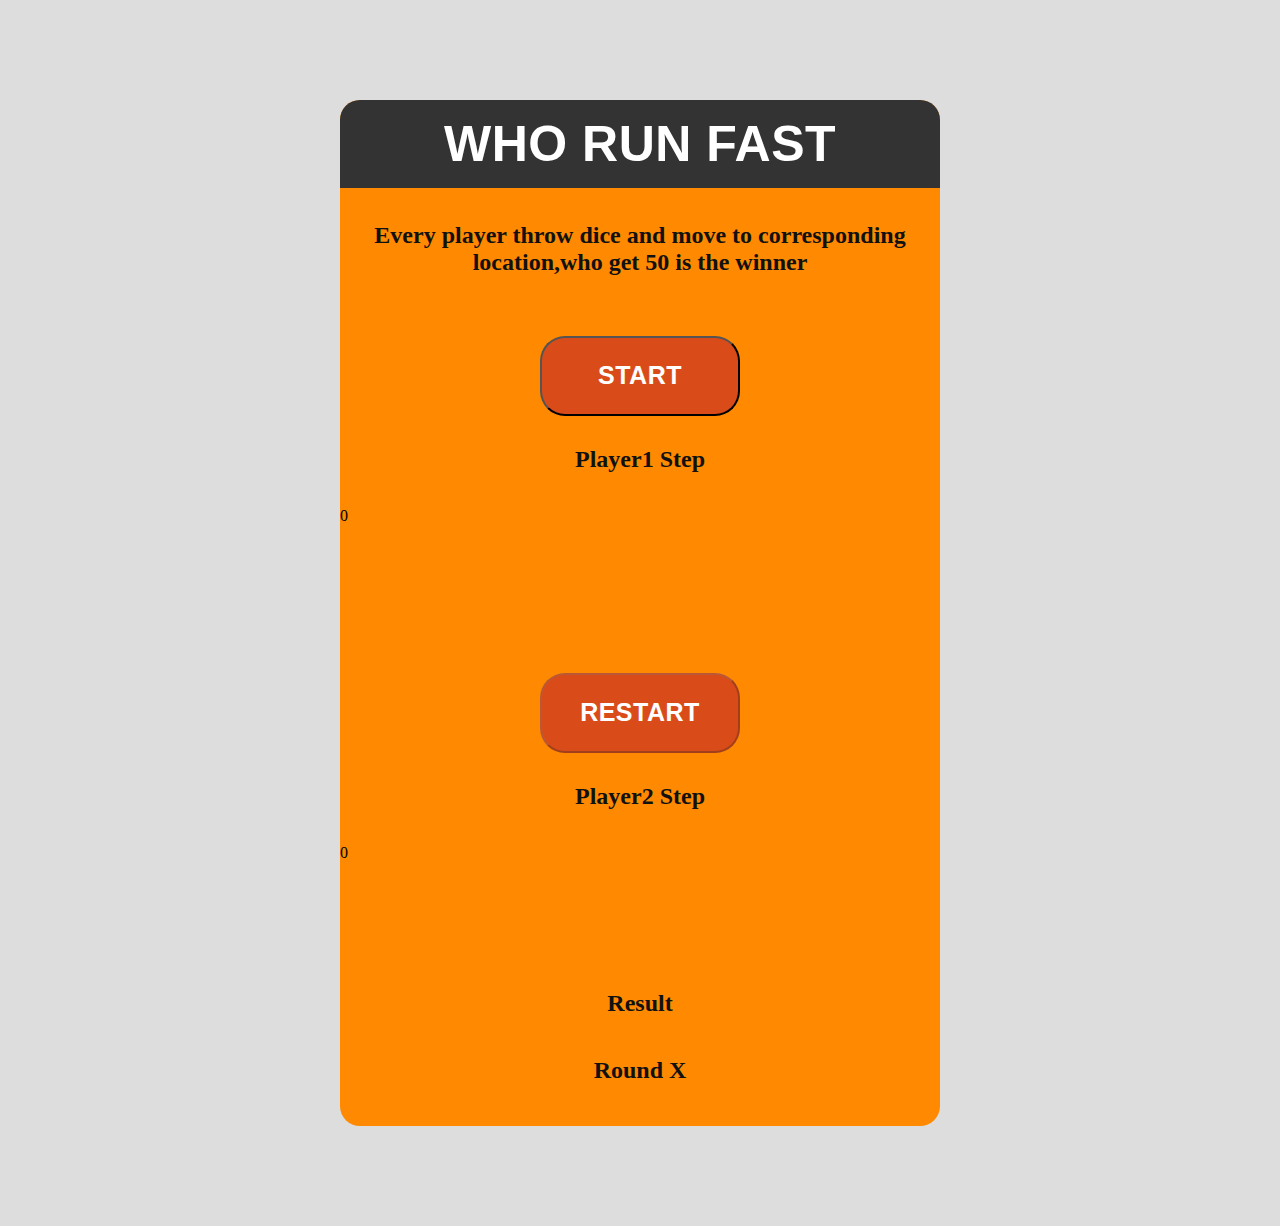
==== index.html @ df5ef542 "ttx" ====
<!doctype html>
<html lang="en">

<head>
  <!-- Required meta tags -->
  <meta charset="utf-8">
  <meta name="viewport" content="width=device-width, initial-scale=1">

  <!-- Bootstrap CSS -->
  <link href="https://cdn.jsdelivr.net/npm/bootstrap@5.1.3/dist/css/bootstrap.min.css" rel="stylesheet"
    integrity="sha384-1BmE4kWBq78iYhFldvKuhfTAU6auU8tT94WrHftjDbrCEXSU1oBoqyl2QvZ6jIW3" crossorigin="anonymous">
    <link rel="stylesheet" type="text/css" href="styles/styles.css" />

  <title>Who Run Fast</title>

</head>

<body id="success">
  <main class="container">
    <h1 class="text-center">Who Run Fast</h1>
    <h3 class="text-center">Every player throw dice and move to corresponding location,who get 50 is the winner</h3>
    <section class="row top">
      <div class="col-sm-6 col-md-6 text-center">
        <div class="thumbnail">
          <div class="caption">
            <button type="button" class="btn btn-warning" id="start">Start</button>
            <h3>Player1 Step</h3>
            <div class="progress">
              <div id="p1Location" class="progress-bar progress-bar-striped progress-bar-animated" role="progressbar" aria-valuenow="0" aria-valuemin="0" aria-valuemax="100" style="width: 0%">0</div>
            </div>
            <br>
            <button type="button" class="btn btn-primary" id="p1Click">Click dice</button>
          </div>
        </div>
      </div>
      <div class="col-sm-6 col-md-6 text-center">
        <div class="thumbnail">
          <div class="caption">
            <button type="button" class="btn btn-warning" id="restart">Restart</button>
            <h3>Player2 Step</h3>
            <div class="progress">
              <div id="p2Location" class="progress-bar progress-bar-striped progress-bar-animated" role="progressbar" aria-valuenow="0" aria-valuemin="0" aria-valuemax="100" style="width: 0%">0</div>
            </div>
            <br>
            <button type="button" class="btn btn-primary" id="p2Click">Click dice</button>
          </div>
        </div>
      </div>
    </section>
    <section class="row botton">
      <h3 class="text-center" >Result</h3>
      <h4 class="text-center" id="currentRound">Round X</h4>
      <div class="text-center" id="p1result"></div>
      <div class="text-center" id="p2result"></div>
    </section>
  </main>


  <!-- Optional JavaScript; choose one of the two! -->

  <!-- Option 1: Bootstrap Bundle with Popper -->
  <script src="https://cdn.jsdelivr.net/npm/bootstrap@5.1.3/dist/js/bootstrap.bundle.min.js"
    integrity="sha384-ka7Sk0Gln4gmtz2MlQnikT1wXgYsOg+OMhuP+IlRH9sENBO0LRn5q+8nbTov4+1p"
    crossorigin="anonymous"></script>

  <!-- Option 2: Separate Popper and Bootstrap JS -->
  <!--
    <script src="https://cdn.jsdelivr.net/npm/@popperjs/core@2.10.2/dist/umd/popper.min.js" integrity="sha384-7+zCNj/IqJ95wo16oMtfsKbZ9ccEh31eOz1HGyDuCQ6wgnyJNSYdrPa03rtR1zdB" crossorigin="anonymous"></script>
    <script src="https://cdn.jsdelivr.net/npm/bootstrap@5.1.3/dist/js/bootstrap.min.js" integrity="sha384-QJHtvGhmr9XOIpI6YVutG+2QOK9T+ZnN4kzFN1RtK3zEFEIsxhlmWl5/YESvpZ13" crossorigin="anonymous"></script>
    -->
    <script src="project.js"></script>
</body>

</html>
---- styles/styles.css ----
.container {
    min-height: 525px;
    width: 600px;
    padding-bottom: 1px;
    margin: 100px auto;
    background: #FF8900;
    border-radius: 20px;
    text-align: center;
  }
  
  h1 {
    background: #333;
    color: white;
    text-transform: uppercase;
    font-family: Helvetica;
    font-size: 50px;
    letter-spacing: 0.5px;
    padding: 15px 20px;
    border-top-left-radius: 20px;
    border-top-right-radius: 20px;
  }


  body {
    font-family: 'Roboto';
    background: #ddd;
}



.btn-primary {
    background: #3498db;
    color: #fff;
    font-size: 30px;
    text-transform: uppercase;
    letter-spacing: 0.5px;
    font-weight: 700;
    padding: 12px 20px;
    display: inline-block;
    outline: none;
    border-radius: 25px;
    width: 200px;
    height: 80px;
}

img {
    height: 90px;
    margin-top: 20px;
    width: 100px;
}

.btn-warning {
    background: #D94C1A;
    color: #fff;
    font-size: 25px;
    text-transform: uppercase;
    letter-spacing: 0.5px;
    font-weight: 700;
    padding: 12px 20px;
    display: inline-block;
    outline: none;
    border-radius: 25px;
    width: 200px;
    height: 80px;
}

p {
    font-family: 'Roboto';
    text-align: center;
    color: #57523E;
    font-size: 30px;
}

h2 {
    margin-top: 30px;
    font-size: 24px;
    letter-spacing: 0;
    position: relative;
    padding: 0 0 10px 0;
    line-height: normal;
    color: #111111;
}

h3,
h4 {
    margin-top: 30px;
    font-size: 24px;
    letter-spacing: 0;
    position: relative;
    padding: 0 0 10px 0;
    line-height: normal;
    color: #111111;
    font-weight: bold;
}

.caption {
    margin-top: 50px;
}

/*#p1Location,
#p2Location {
    margin-top: 20px;
}*/
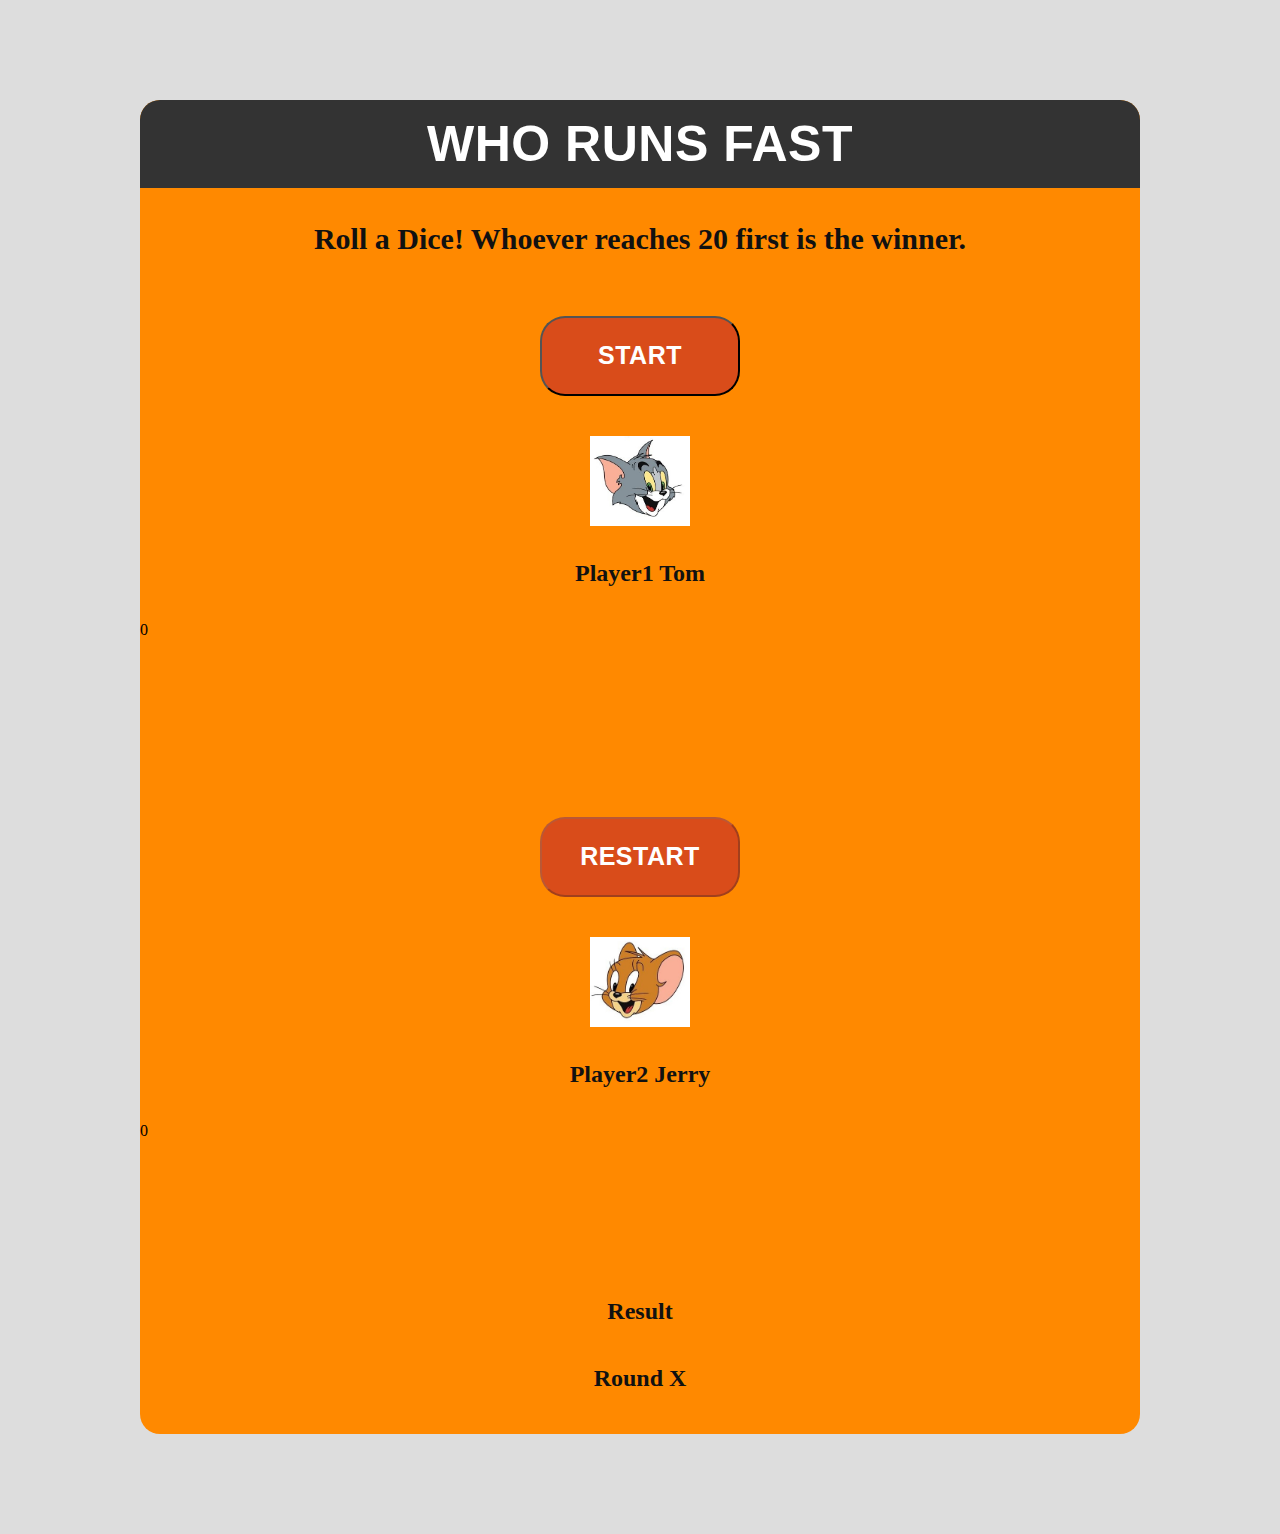
==== commit 4ddaaa58: "调一下" ====
--- a/index.html
+++ b/index.html
@@ -18,19 +18,22 @@
 
 <body id="success">
   <main class="container">
-    <h1 class="text-center">Who Run Fast</h1>
-    <h3 class="text-center">Every player throw dice and move to corresponding location,who get 50 is the winner</h3>
+    <h1 class="text-center">Who Runs Fast</h1>
+    <h2 class="text-center">Roll a Dice! Whoever reaches 20 first is the winner.</h3>
     <section class="row top">
       <div class="col-sm-6 col-md-6 text-center">
         <div class="thumbnail">
           <div class="caption">
             <button type="button" class="btn btn-warning" id="start">Start</button>
-            <h3>Player1 Step</h3>
+            <div>
+              <img src="images/tom.jpg" />
+              <h3>Player1  Tom</h3>
+            </div>  
             <div class="progress">
               <div id="p1Location" class="progress-bar progress-bar-striped progress-bar-animated" role="progressbar" aria-valuenow="0" aria-valuemin="0" aria-valuemax="100" style="width: 0%">0</div>
             </div>
             <br>
-            <button type="button" class="btn btn-primary" id="p1Click">Click dice</button>
+            <button type="button" class="btn btn-primary" id="p1Click">Roll dice</button>
           </div>
         </div>
       </div>
@@ -38,12 +41,15 @@
         <div class="thumbnail">
           <div class="caption">
             <button type="button" class="btn btn-warning" id="restart">Restart</button>
-            <h3>Player2 Step</h3>
+            <div> 
+              <img src="images/jerry.jpg" />
+              <h3>Player2 Jerry</h3>
+            </div>
             <div class="progress">
               <div id="p2Location" class="progress-bar progress-bar-striped progress-bar-animated" role="progressbar" aria-valuenow="0" aria-valuemin="0" aria-valuemax="100" style="width: 0%">0</div>
             </div>
             <br>
-            <button type="button" class="btn btn-primary" id="p2Click">Click dice</button>
+            <button type="button" class="btn btn-primary" id="p2Click">Roll dice</button>
           </div>
         </div>
       </div>
--- a/styles/styles.css
+++ b/styles/styles.css
@@ -1,13 +1,13 @@
 
 .container {
-    min-height: 525px;
-    width: 600px;
+    min-height: 800px;
+    width: 1000px;
     padding-bottom: 1px;
     margin: 100px auto;
     background: #FF8900;
     border-radius: 20px;
     text-align: center;
-  }
+}
   
   h1 {
     background: #333;
@@ -32,7 +32,7 @@
 .btn-primary {
     background: #3498db;
     color: #fff;
-    font-size: 30px;
+    font-size: 20px;
     text-transform: uppercase;
     letter-spacing: 0.5px;
     font-weight: 700;
@@ -42,11 +42,12 @@
     border-radius: 25px;
     width: 200px;
     height: 80px;
+    margin-top: 30px;
 }
 
 img {
     height: 90px;
-    margin-top: 20px;
+    margin-top: 40px;
     width: 100px;
 }
 
@@ -65,16 +66,16 @@
     height: 80px;
 }
 
-p {
+p{
     font-family: 'Roboto';
     text-align: center;
     color: #57523E;
-    font-size: 30px;
+    font-size: 50px;
 }
 
 h2 {
     margin-top: 30px;
-    font-size: 24px;
+    font-size: 30px;
     letter-spacing: 0;
     position: relative;
     padding: 0 0 10px 0;
@@ -102,3 +103,4 @@
 #p2Location {
     margin-top: 20px;
 }*/
+
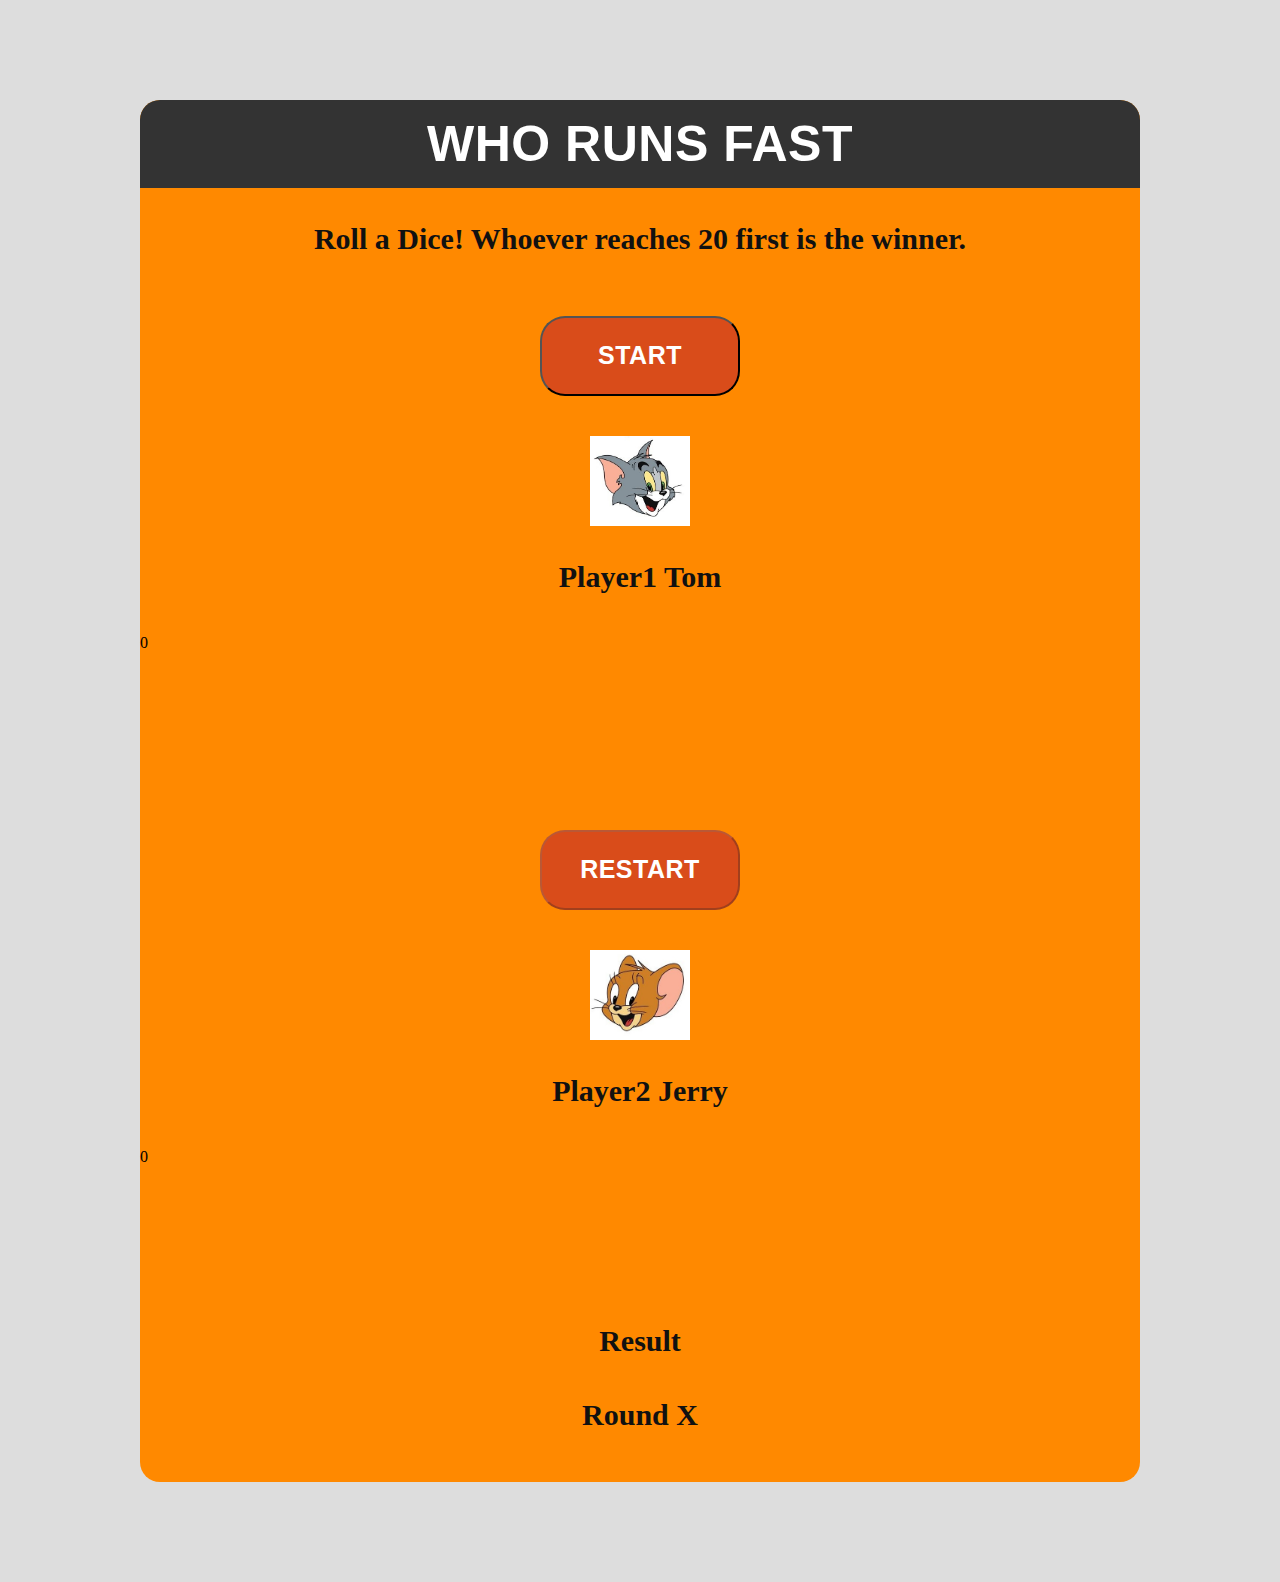
==== commit 237751a8: "ttx" ====
--- a/index.html
+++ b/index.html
@@ -30,7 +30,7 @@
               <h3>Player1  Tom</h3>
             </div>  
             <div class="progress">
-              <div id="p1Location" class="progress-bar progress-bar-striped progress-bar-animated" role="progressbar" aria-valuenow="0" aria-valuemin="0" aria-valuemax="100" style="width: 0%">0</div>
+              <div id="p1Location" class="progress-bar progress-bar-striped progress-bar-animated" role="progressbar" aria-valuenow="0" aria-valuemin="0" aria-valuemax="20" style="width: 0%">0</div>
             </div>
             <br>
             <button type="button" class="btn btn-primary" id="p1Click">Roll dice</button>
@@ -46,7 +46,7 @@
               <h3>Player2 Jerry</h3>
             </div>
             <div class="progress">
-              <div id="p2Location" class="progress-bar progress-bar-striped progress-bar-animated" role="progressbar" aria-valuenow="0" aria-valuemin="0" aria-valuemax="100" style="width: 0%">0</div>
+              <div id="p2Location" class="progress-bar progress-bar-striped progress-bar-animated" role="progressbar" aria-valuenow="0" aria-valuemin="0" aria-valuemax="20" style="width: 0%">0</div>
             </div>
             <br>
             <button type="button" class="btn btn-primary" id="p2Click">Roll dice</button>
--- a/styles/styles.css
+++ b/styles/styles.css
@@ -1,6 +1,6 @@
 
 .container {
-    min-height: 800px;
+    min-height: 900px;
     width: 1000px;
     padding-bottom: 1px;
     margin: 100px auto;
@@ -32,7 +32,7 @@
 .btn-primary {
     background: #3498db;
     color: #fff;
-    font-size: 20px;
+    font-size: 25px;
     text-transform: uppercase;
     letter-spacing: 0.5px;
     font-weight: 700;
@@ -86,7 +86,7 @@
 h3,
 h4 {
     margin-top: 30px;
-    font-size: 24px;
+    font-size: 30px;
     letter-spacing: 0;
     position: relative;
     padding: 0 0 10px 0;
@@ -104,3 +104,6 @@
     margin-top: 20px;
 }*/
 
+#p1result,#p2result{
+    font-size: 24px;
+}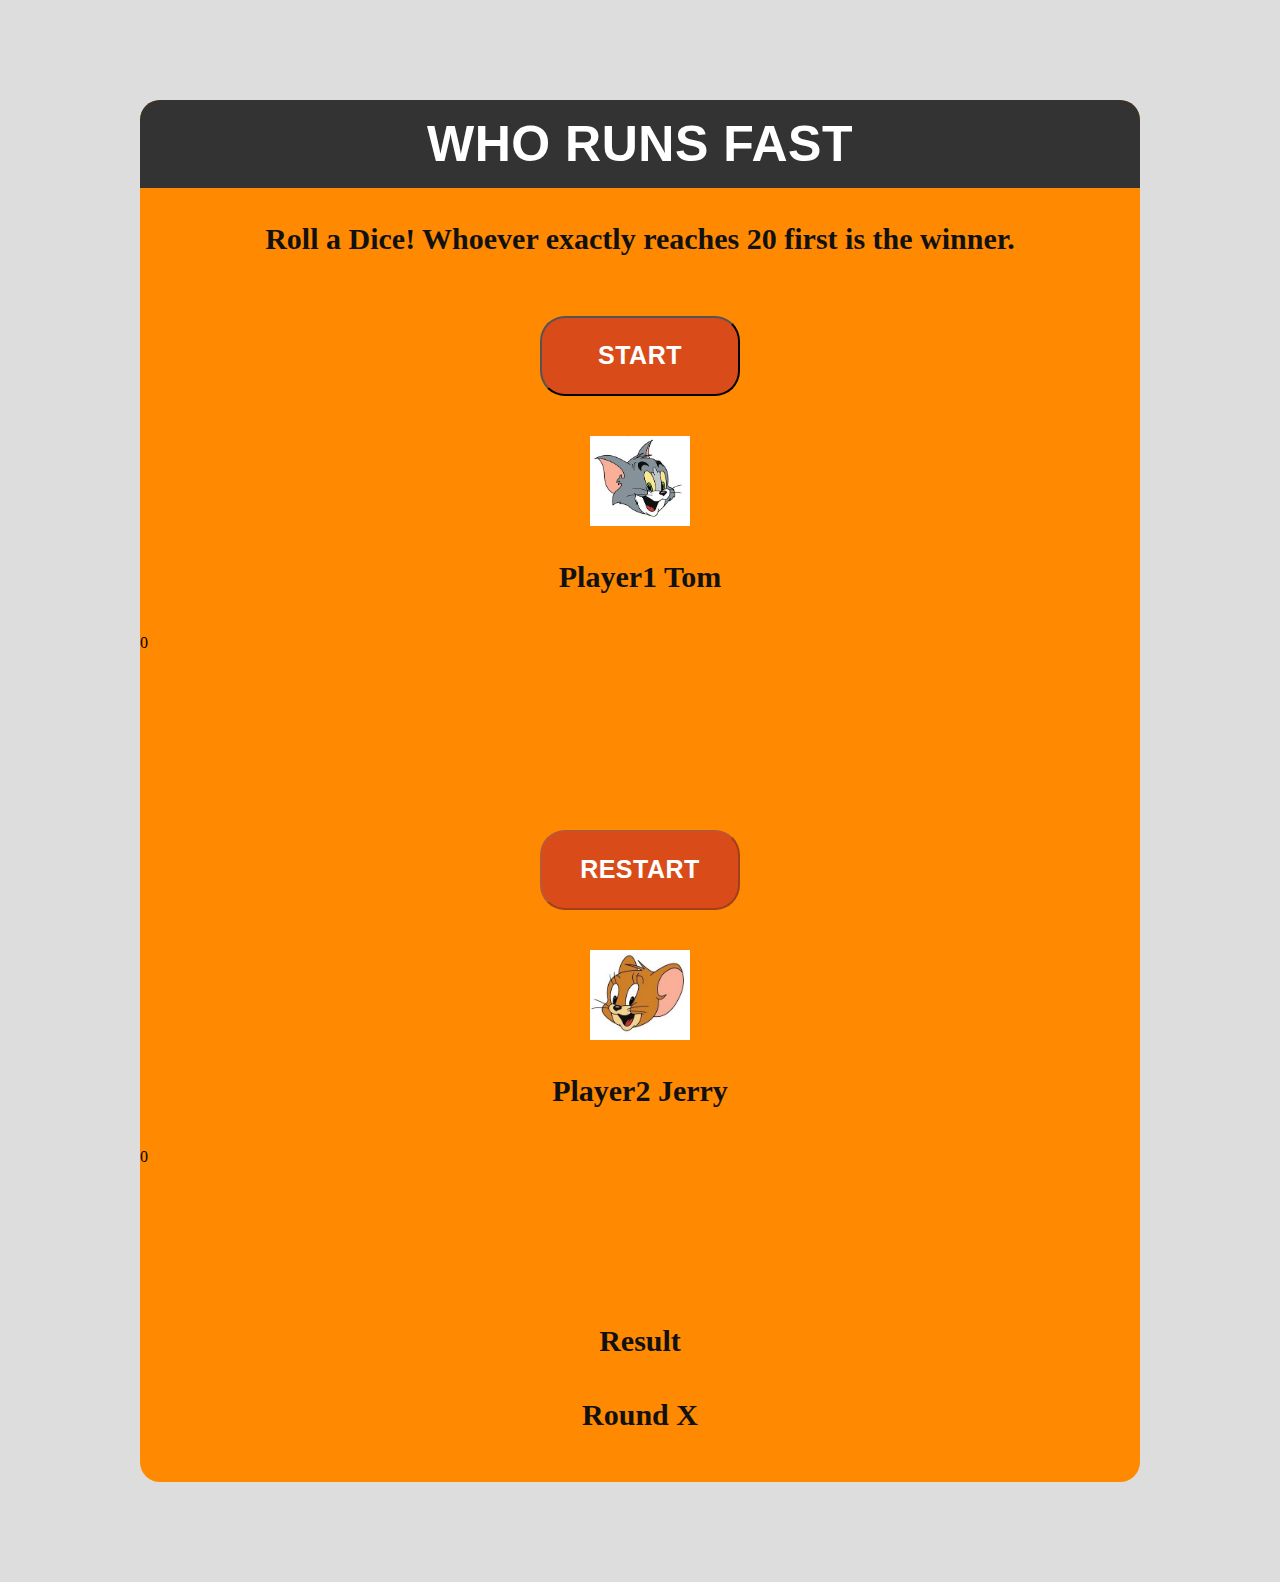
==== commit 8bbbc630: "Update index.html" ====
--- a/index.html
+++ b/index.html
@@ -18,8 +18,10 @@
 
 <body id="success">
   <main class="container">
-    <h1 class="text-center">Who Runs Fast</h1>
-    <h2 class="text-center">Roll a Dice! Whoever reaches 20 first is the winner.</h3>
+    <div class="row">
+      <h1 >Who Runs Fast</h1>
+    </div>
+    <h2 class="text-center">Roll a Dice! Whoever exactly reaches 20 first is the winner.</h3>
     <section class="row top">
       <div class="col-sm-6 col-md-6 text-center">
         <div class="thumbnail">
@@ -30,7 +32,7 @@
               <h3>Player1  Tom</h3>
             </div>  
             <div class="progress">
-              <div id="p1Location" class="progress-bar progress-bar-striped progress-bar-animated" role="progressbar" aria-valuenow="0" aria-valuemin="0" aria-valuemax="20" style="width: 0%">0</div>
+              <div id="p1Location" class="progress-bar progress-bar-striped progress-bar-animated" role="progressbar" aria-valuenow="0" aria-valuemin="0" aria-valuemax="100" style="width: 0%">0</div>
             </div>
             <br>
             <button type="button" class="btn btn-primary" id="p1Click">Roll dice</button>
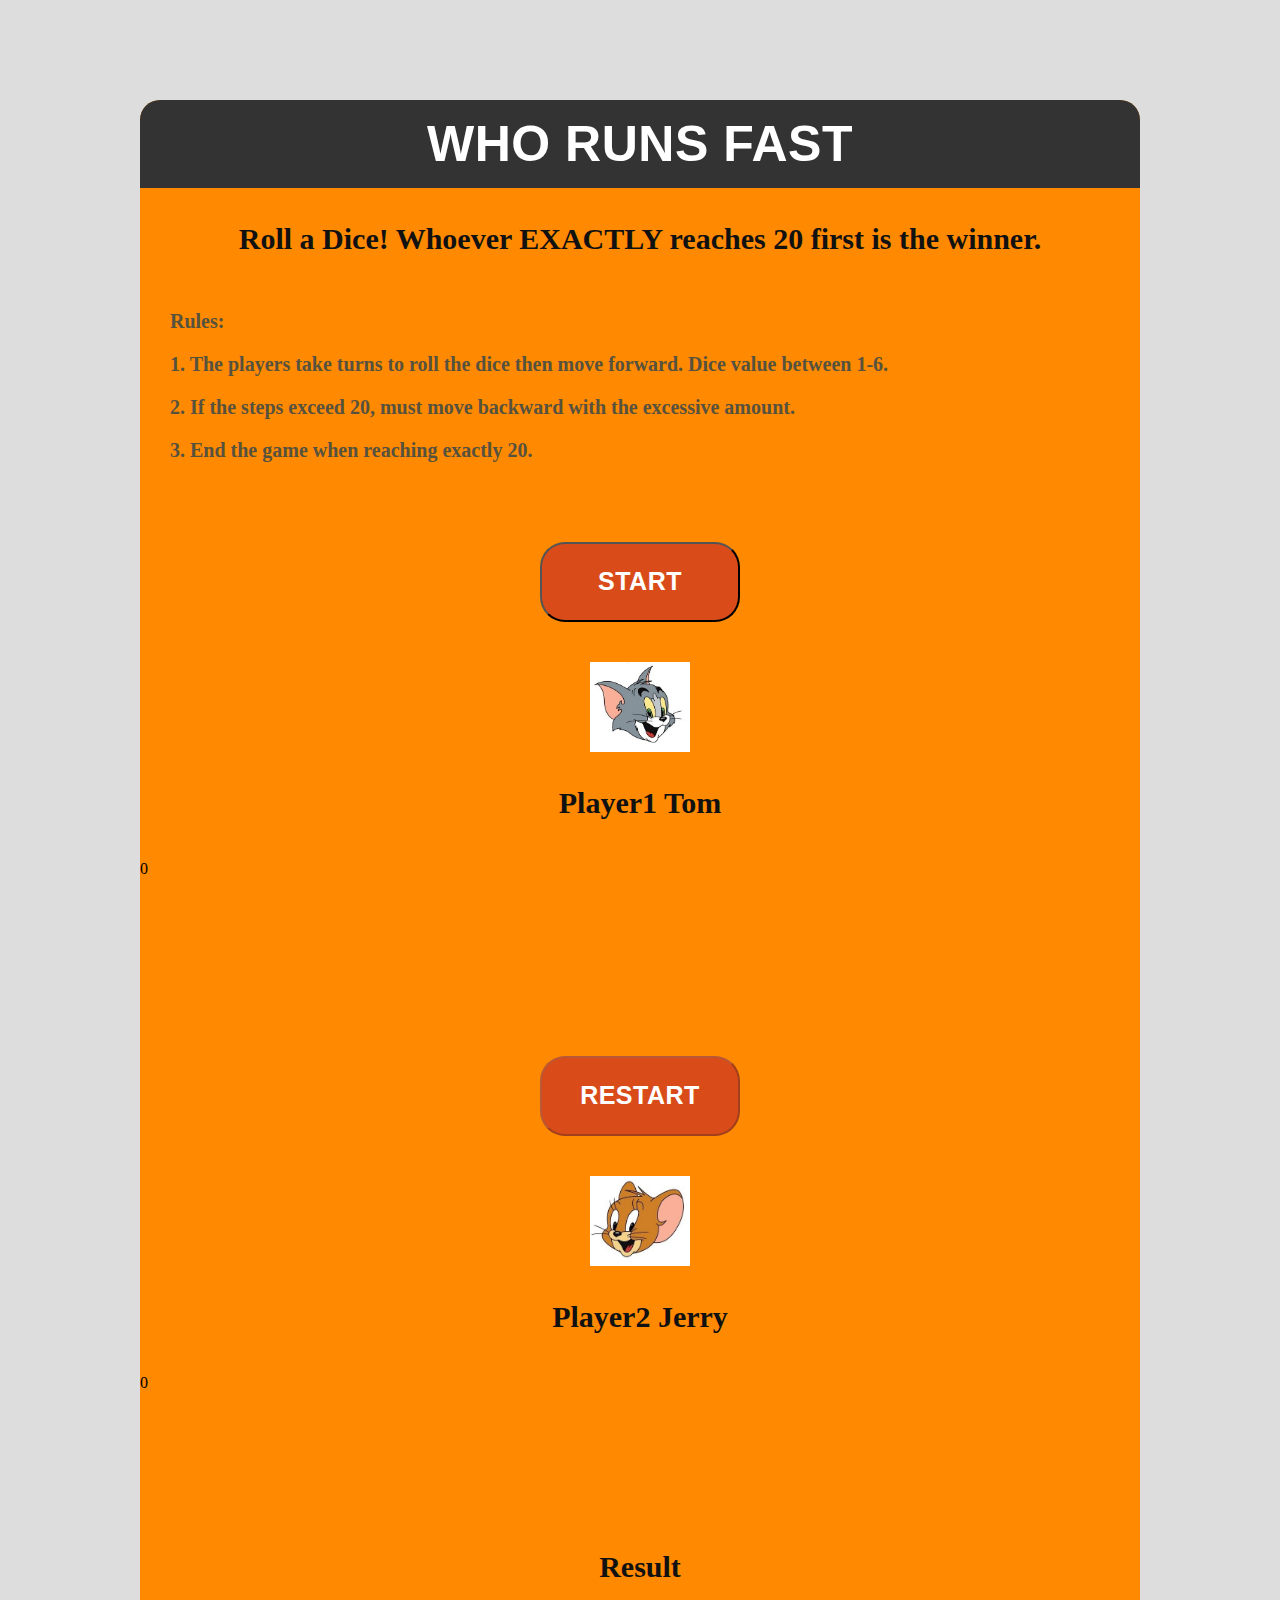
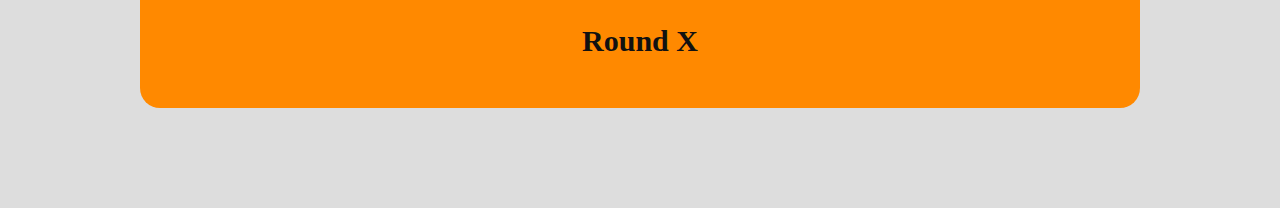
==== commit fc3be611: "update rules" ====
--- a/index.html
+++ b/index.html
@@ -21,7 +21,12 @@
     <div class="row">
       <h1 >Who Runs Fast</h1>
     </div>
-    <h2 class="text-center">Roll a Dice! Whoever exactly reaches 20 first is the winner.</h3>
+    <h2 class="text-center">Roll a Dice! Whoever EXACTLY reaches 20 first is the winner.<br><br>
+      <p>Rules:</p>
+      <p>1. The players take turns to roll the dice then move forward. Dice value between 1-6.</p>
+      <p>2. If the steps exceed 20, must move backward with the excessive amount.</p>
+      <p>3. End the game when reaching exactly 20.</p>
+    </h2>
     <section class="row top">
       <div class="col-sm-6 col-md-6 text-center">
         <div class="thumbnail">
--- a/styles/styles.css
+++ b/styles/styles.css
@@ -1,6 +1,6 @@
 
 .container {
-    min-height: 900px;
+    min-height: 1100px;
     width: 1000px;
     padding-bottom: 1px;
     margin: 100px auto;
@@ -68,9 +68,10 @@
 
 p{
     font-family: 'Roboto';
-    text-align: center;
     color: #57523E;
-    font-size: 50px;
+    font-size: 20px;
+    text-align: left;
+    margin-left: 30px;
 }
 
 h2 {
@@ -106,4 +107,12 @@
 
 #p1result,#p2result{
     font-size: 24px;
+}
+
+#p1result{
+    color: #7a2101;
+}
+
+#p2result{
+    color: #034977;
 }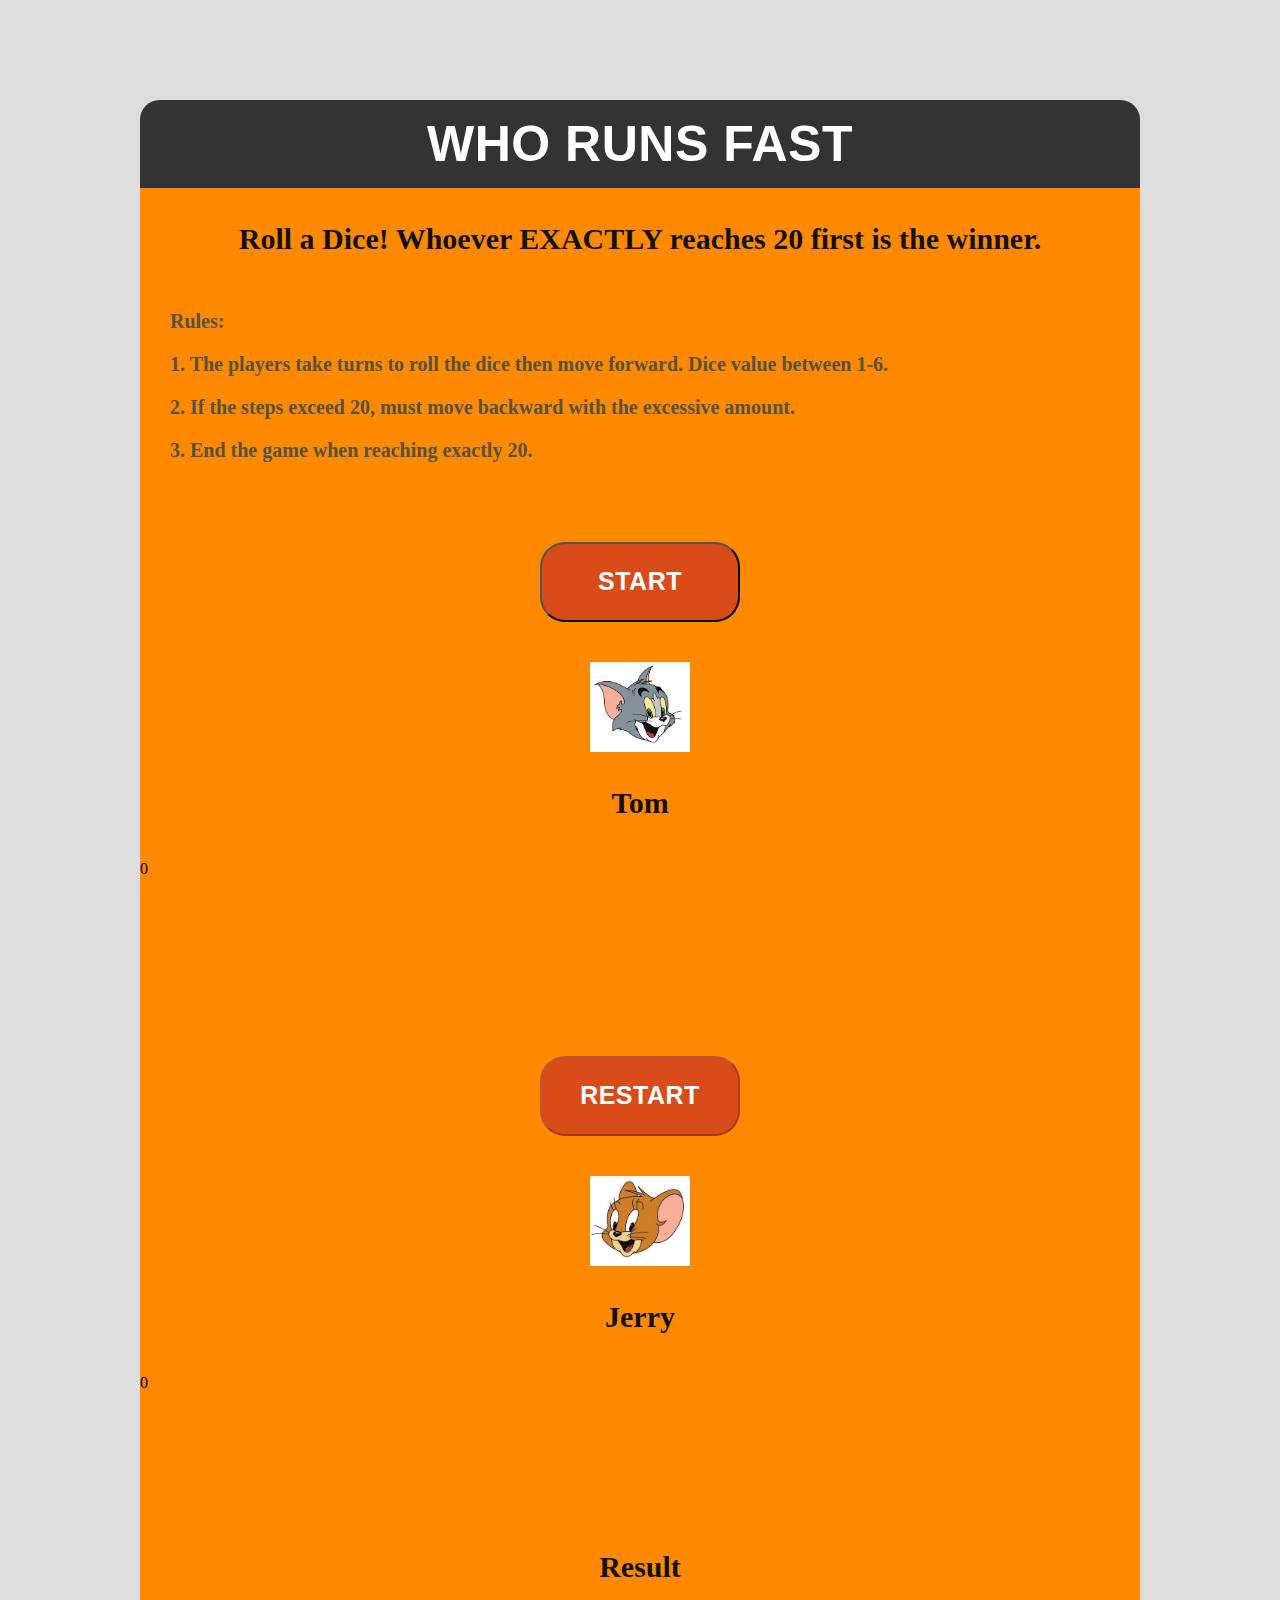
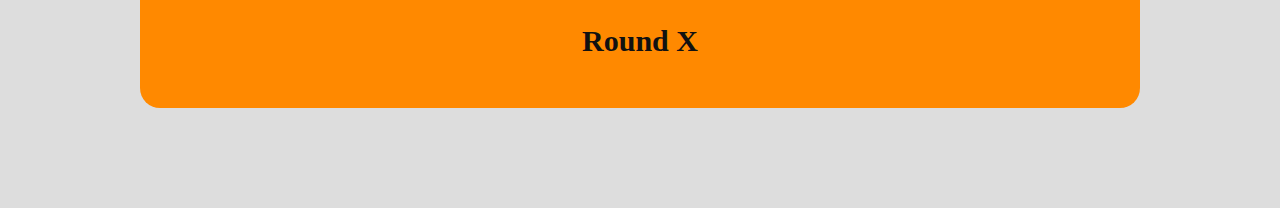
==== commit ca2c896f: "add" ====
--- a/index.html
+++ b/index.html
@@ -34,7 +34,7 @@
             <button type="button" class="btn btn-warning" id="start">Start</button>
             <div>
               <img src="images/tom.jpg" />
-              <h3>Player1  Tom</h3>
+              <h3>Tom</h3>
             </div>  
             <div class="progress">
               <div id="p1Location" class="progress-bar progress-bar-striped progress-bar-animated" role="progressbar" aria-valuenow="0" aria-valuemin="0" aria-valuemax="100" style="width: 0%">0</div>
@@ -50,7 +50,7 @@
             <button type="button" class="btn btn-warning" id="restart">Restart</button>
             <div> 
               <img src="images/jerry.jpg" />
-              <h3>Player2 Jerry</h3>
+              <h3>Jerry</h3>
             </div>
             <div class="progress">
               <div id="p2Location" class="progress-bar progress-bar-striped progress-bar-animated" role="progressbar" aria-valuenow="0" aria-valuemin="0" aria-valuemax="20" style="width: 0%">0</div>
--- a/styles/styles.css
+++ b/styles/styles.css
@@ -115,4 +115,9 @@
 
 #p2result{
     color: #034977;
+}
+
+strong{
+    color: gold;
+    font-size: 2em;
 }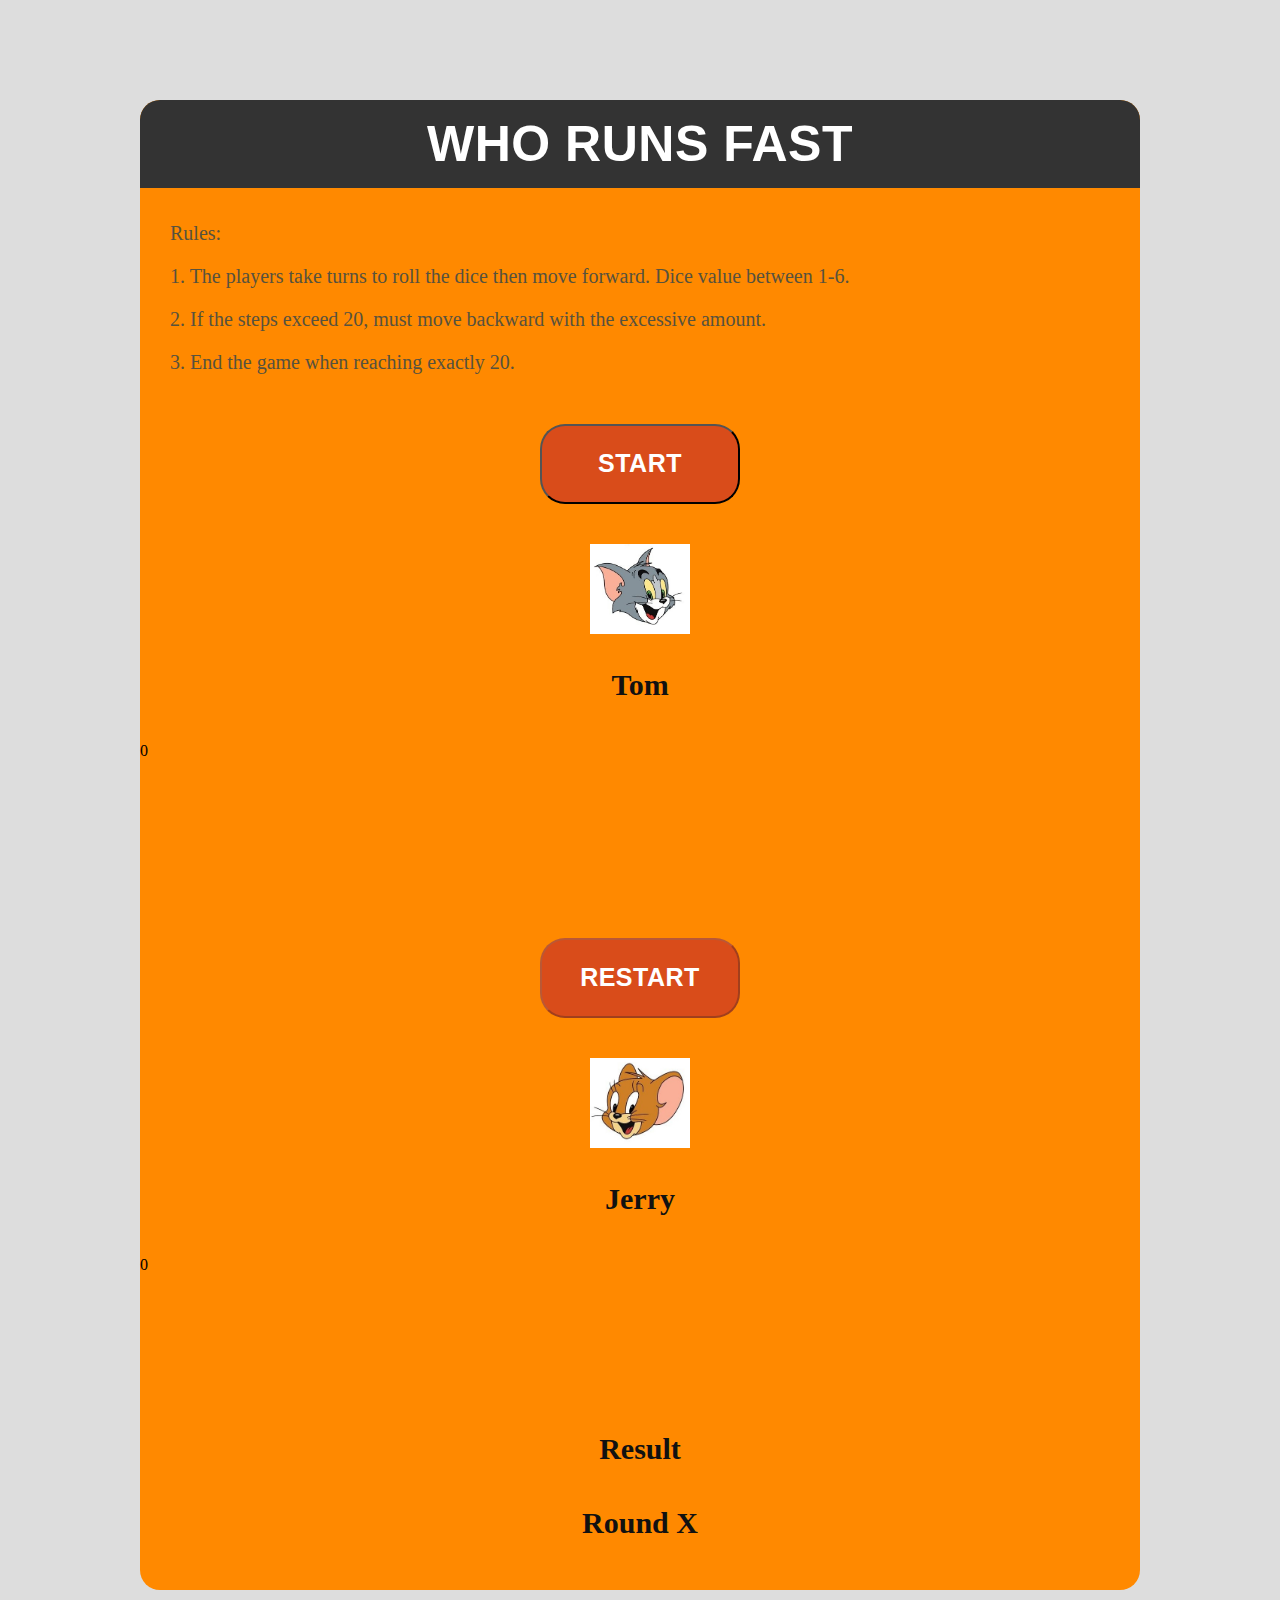
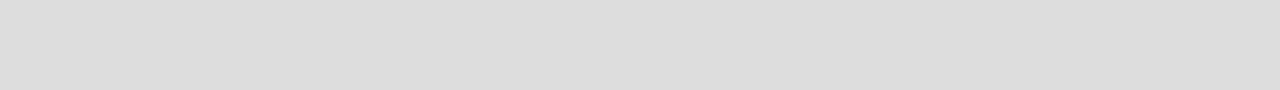
==== commit 755d5cf9: "Update index.html" ====
--- a/index.html
+++ b/index.html
@@ -21,7 +21,7 @@
     <div class="row">
       <h1 >Who Runs Fast</h1>
     </div>
-    <h2 class="text-center">Roll a Dice! Whoever EXACTLY reaches 20 first is the winner.<br><br>
+    <!-- <h2 class="text-center">Roll a Dice! Whoever EXACTLY reaches 20 first is the winner.<br><br> -->
       <p>Rules:</p>
       <p>1. The players take turns to roll the dice then move forward. Dice value between 1-6.</p>
       <p>2. If the steps exceed 20, must move backward with the excessive amount.</p>
